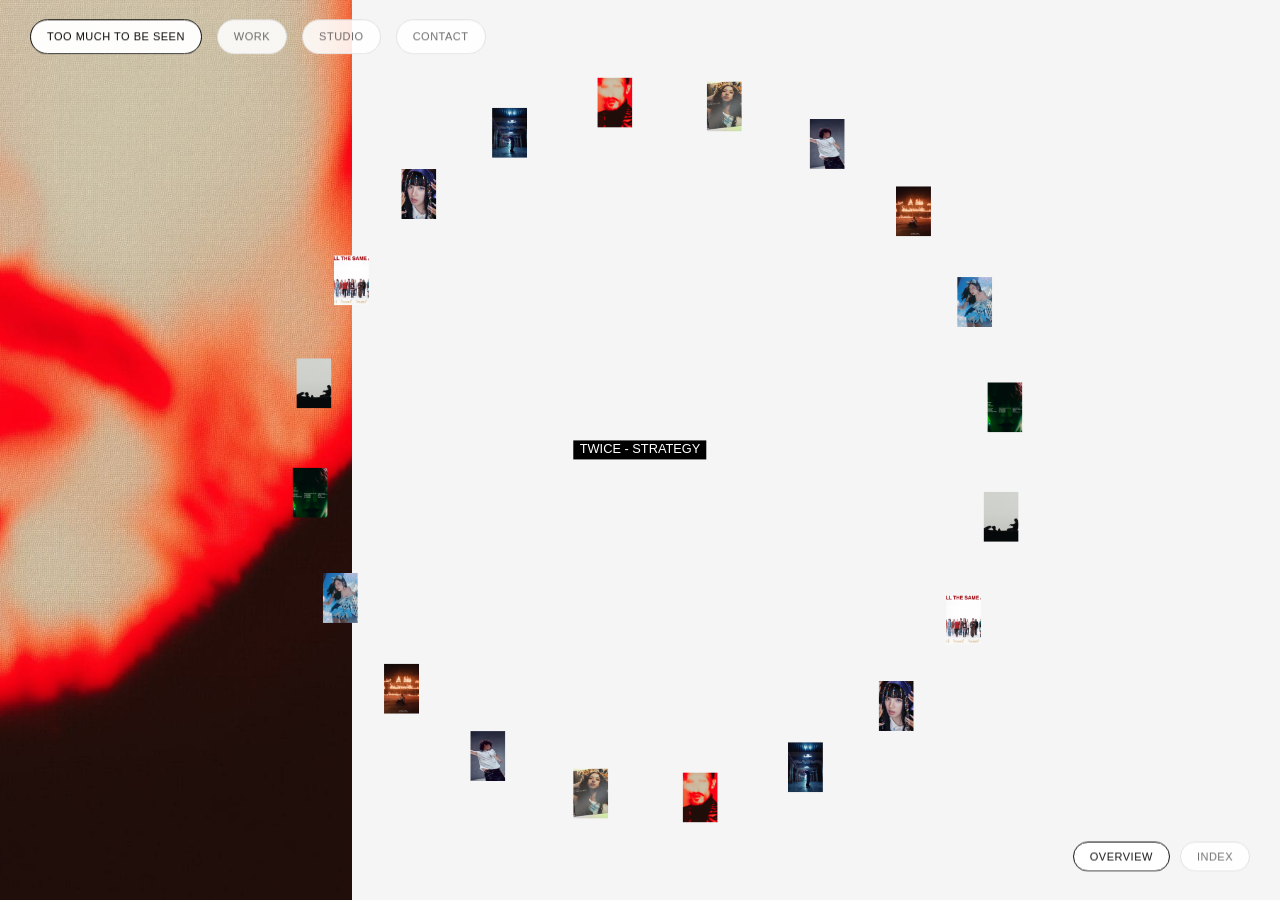
==== index.html @ b41913c9 "Update video resolution to 360p and change font to Helvetica - Changed all video references from 108" ====
<!DOCTYPE html>
<html lang="en">
<head>
    <meta charset="UTF-8">
    <meta name="viewport" content="width=device-width, initial-scale=1.0">
    <title>UNVEIL®</title>
    <meta name="description" content="UNVEIL® is a creative studio using technology to expand human creativity">
    <link rel="stylesheet" href="styles.css">
    <!-- GSAP Library -->
    <script src="https://cdnjs.cloudflare.com/ajax/libs/gsap/3.12.5/gsap.min.js"></script>
</head>
<body>
    <!-- Header Navigation -->
    <header class="header">
        <nav class="nav">
            <a href="index.html" class="nav-item active">TOO MUCH TO BE SEEN</a>
            <a href="work.html" class="nav-item">WORK</a>
            <a href="#studio" class="nav-item">STUDIO</a>
            <a href="#contact" class="nav-item">CONTACT</a>
        </nav>
    </header>

    <!-- Slider Container -->
    <div class="slider">
        <p class="slide-title">Blurred Vision</p>
    </div>

    <!-- Thumbnail Wheel -->
    <div class="thumbnail-wheel"></div>

    <!-- Bottom Navigation -->
    <footer class="bottom-nav">
        <button class="nav-btn active">OVERVIEW</button>
        <button class="nav-btn">INDEX</button>
    </footer>

    <!-- Fullpage Modal -->
    <div class="fullpage-modal" id="fullpageModal">
        <button class="close-btn" id="closeModal">✕</button>
        <div id="modalContent"></div>
        <div class="modal-overlay">
            <div class="modal-title-section">
                <h2 class="modal-title" id="modalTitle"></h2>
                <p class="modal-subtitle" id="modalSubtitle"></p>
            </div>
            <button class="modal-toggle-btn" id="modalToggleBtn">MORE</button>
            <div class="modal-description" id="modalDescription"></div>
        </div>
    </div>

    <script src="script.js"></script>
</body>
</html>
---- styles.css ----
/* Reset */
* {
    margin: 0;
    padding: 0;
    box-sizing: border-box;
}

html, body {
    width: 100%;
    height: 100%;
    overflow: hidden;
}

body {
    font-family: 'Helvetica Neue', Helvetica, Arial, sans-serif;
    background-color: #f5f5f5;
    color: #000000;
    line-height: 1.5;
    -webkit-font-smoothing: antialiased;
    -moz-osx-font-smoothing: grayscale;
}

img {
    width: 100%;
    height: 100%;
    object-fit: cover;
}

/* Header */
.header {
    position: fixed;
    top: 0;
    left: 0;
    right: 0;
    z-index: 1000;
    padding: 20px 30px;
    background: transparent;
}

.nav {
    display: flex;
    gap: 15px;
}

.nav-item {
    padding: 8px 16px;
    font-size: 11px;
    font-weight: 400;
    letter-spacing: 0.5px;
    color: #666;
    text-decoration: none;
    background: rgba(255, 255, 255, 0.9);
    border: 1px solid #e0e0e0;
    border-radius: 20px;
    transition: all 0.3s ease;
    backdrop-filter: blur(10px);
}

.nav-item:hover {
    background: rgba(255, 255, 255, 1);
    color: #000;
    border-color: #ccc;
}

.nav-item.active {
    background: rgba(255, 255, 255, 1);
    color: #000;
    border-color: #000;
}

/* Slider */
.slider {
    position: fixed;
    width: 100vw;
    height: 100vh;
    overflow: hidden;
}

.slide {
    position: absolute;
    width: 45vw;
    height: 100vh;
    overflow: hidden;
}

.slide img,
.slide iframe {
    width: 100%;
    height: 100%;
    object-fit: cover;
    display: block;
}

.slide-title {
    position: absolute;
    top: 50%;
    left: 50%;
    transform: translate(-50%, -50%);
    color: #fff;
    text-align: center;
    text-transform: uppercase;
    font-size: 0.8rem;
    font-weight: 500;
    line-height: 1;
    background-color: #000;
    padding: 0.2rem 0.4rem;
    pointer-events: none;
    z-index: 2;
}

/* Thumbnail Wheel */
.thumbnail-wheel {
    position: fixed;
    top: 0;
    left: 0;
    width: 100vw;
    height: 100vh;
    pointer-events: none;
    z-index: 1;
}

.thumbnail-item {
    position: absolute;
    width: 35px;
    height: 50px;
    overflow: hidden;
}

/* Bottom Navigation */
.bottom-nav {
    position: fixed;
    bottom: 30px;
    right: 30px;
    z-index: 1000;
    display: flex;
    gap: 10px;
}

.nav-btn {
    padding: 8px 16px;
    font-size: 11px;
    font-weight: 400;
    letter-spacing: 0.5px;
    color: #666;
    background: rgba(255, 255, 255, 0.9);
    border: 1px solid #e0e0e0;
    border-radius: 20px;
    cursor: pointer;
    transition: all 0.3s ease;
    backdrop-filter: blur(10px);
    font-family: 'Helvetica Neue', Helvetica, Arial, sans-serif;
}

.nav-btn:hover {
    background: rgba(255, 255, 255, 1);
    color: #000;
    border-color: #ccc;
}

.nav-btn.active {
    background: rgba(255, 255, 255, 1);
    color: #000;
    border-color: #000;
}

/* Responsive Design */
@media (max-width: 1024px) {
    .slide {
        width: 60vw;
    }

    .thumbnail-item {
        width: 25px;
        height: 40px;
    }
}

@media (max-width: 768px) {
    .header {
        padding: 15px 20px;
    }

    .nav {
        flex-wrap: wrap;
        gap: 8px;
    }

    .nav-item {
        font-size: 10px;
        padding: 6px 12px;
    }

    .slide {
        width: 75vw;
    }

    .thumbnail-item {
        width: 20px;
        height: 30px;
    }

    .bottom-nav {
        bottom: 20px;
        right: 20px;
    }

    .nav-btn {
        font-size: 10px;
        padding: 6px 12px;
    }
}

/* Fullpage Modal */
.fullpage-modal {
    position: fixed;
    top: 0;
    left: 0;
    width: 100vw;
    height: 100vh;
    background: #000;
    z-index: 9999;
    display: none;
    align-items: center;
    justify-content: center;
}

.fullpage-modal.active {
    display: flex;
}

.fullpage-modal video,
.fullpage-modal img {
    max-width: 100%;
    max-height: 100%;
    object-fit: contain;
}

.fullpage-modal .close-btn {
    position: absolute;
    top: 30px;
    right: 30px;
    width: 40px;
    height: 40px;
    background: rgba(255, 255, 255, 0.9);
    border: none;
    border-radius: 50%;
    cursor: pointer;
    font-size: 20px;
    color: #000;
    display: flex;
    align-items: center;
    justify-content: center;
    transition: all 0.3s ease;
    z-index: 10000;
}

.fullpage-modal .close-btn:hover {
    background: rgba(255, 255, 255, 1);
    transform: rotate(90deg);
}

/* Modal Overlay */
.modal-overlay {
    position: absolute;
    top: 0;
    left: 0;
    width: 100%;
    height: 100%;
    pointer-events: none;
    z-index: 10001;
}

.modal-title-section {
    position: absolute;
    top: 40px;
    left: 40px;
    pointer-events: auto;
}

.modal-title {
    font-size: 24px;
    font-weight: 500;
    color: #fff;
    margin: 0;
    text-transform: uppercase;
    letter-spacing: 1px;
    line-height: 1.2;
}

.modal-subtitle {
    font-size: 14px;
    font-weight: 300;
    color: #ccc;
    margin: 8px 0 0 0;
    text-transform: uppercase;
    letter-spacing: 0.5px;
}

.modal-toggle-btn {
    position: absolute;
    top: 100px;
    left: 40px;
    padding: 8px 16px;
    font-size: 11px;
    font-weight: 400;
    letter-spacing: 0.5px;
    color: #666;
    background: rgba(255, 255, 255, 0.9);
    border: 1px solid #e0e0e0;
    border-radius: 20px;
    cursor: pointer;
    transition: all 0.3s ease;
    backdrop-filter: blur(10px);
    font-family: 'Helvetica Neue', Helvetica, Arial, sans-serif;
    pointer-events: auto;
    text-transform: uppercase;
}

.modal-toggle-btn:hover {
    background: rgba(255, 255, 255, 1);
    color: #000;
    border-color: #ccc;
}

.modal-description {
    position: absolute;
    top: 140px;
    left: 40px;
    right: 40px;
    max-width: 600px;
    max-height: 0;
    overflow: hidden;
    transition: max-height 0.4s ease;
    pointer-events: auto;
}

.modal-description.expanded {
    max-height: 400px;
    overflow-y: auto;
}

.modal-description p {
    font-size: 14px;
    font-weight: 300;
    color: #fff;
    line-height: 1.6;
    margin: 0 0 12px 0;
    white-space: pre-line;
}

.modal-description::-webkit-scrollbar {
    width: 4px;
}

.modal-description::-webkit-scrollbar-track {
    background: rgba(255, 255, 255, 0.1);
}

.modal-description::-webkit-scrollbar-thumb {
    background: rgba(255, 255, 255, 0.5);
    border-radius: 2px;
}

.modal-description::-webkit-scrollbar-thumb:hover {
    background: rgba(255, 255, 255, 0.7);
}

@media (max-width: 768px) {
    .modal-title-section {
        top: 20px;
        left: 20px;
    }

    .modal-title {
        font-size: 18px;
    }

    .modal-subtitle {
        font-size: 12px;
    }

    .modal-toggle-btn {
        top: 80px;
        left: 20px;
        padding: 8px 16px;
        font-size: 11px;
    }

    .modal-description {
        top: 120px;
        left: 20px;
        right: 20px;
    }

    .modal-description p {
        font-size: 12px;
    }
}

/* Hide scrollbar */
body::-webkit-scrollbar {
    width: 0;
    background: transparent;
}

body {
    scrollbar-width: none;
    -ms-overflow-style: none;
}
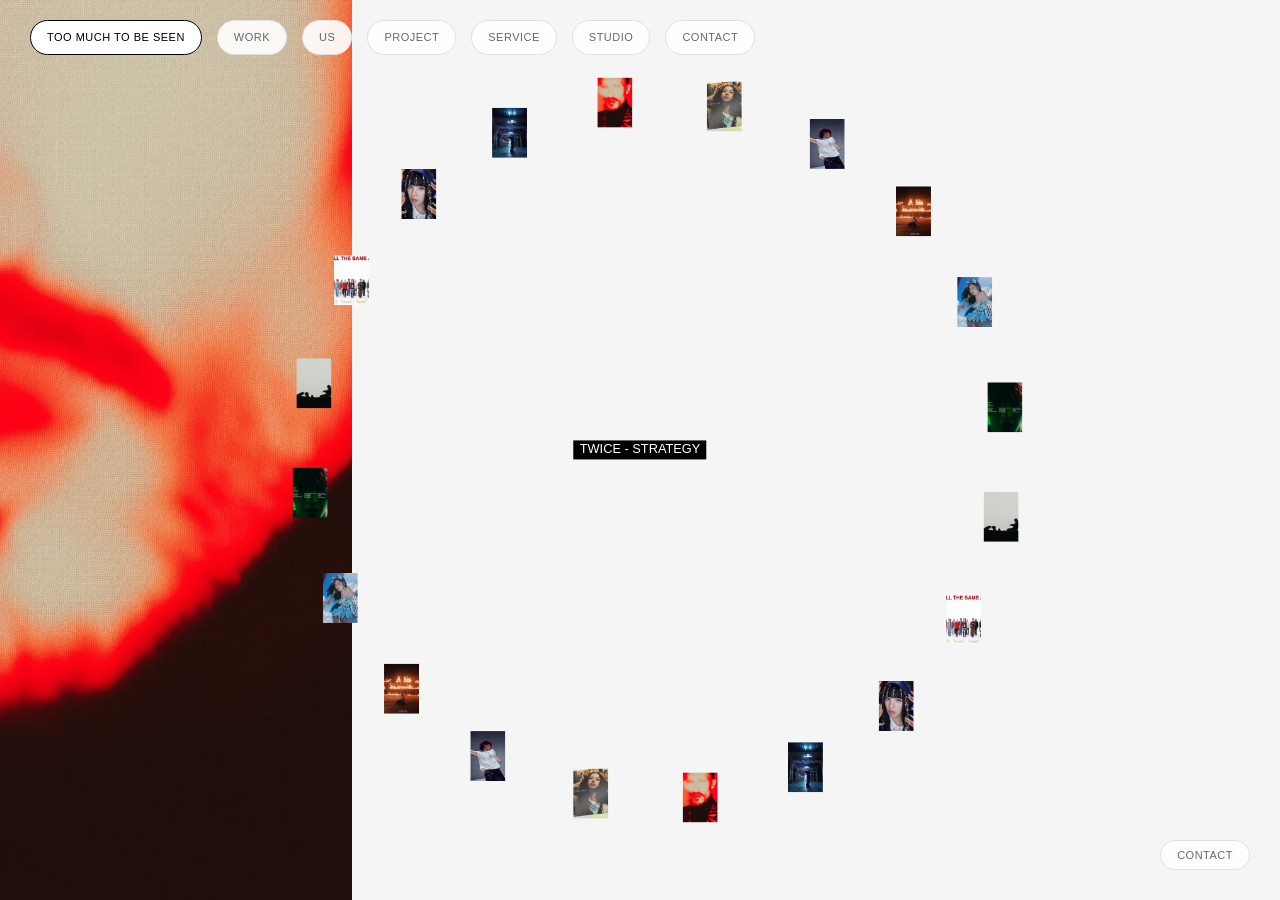
==== commit b9e893f8: "헤더와 비메오 임배드 헤더 카테고리 변경과 썸네일 클릭 시 풀페이지로 나오는 영상은 비메오 임배드로 변경." ====
--- a/index.html
+++ b/index.html
@@ -15,6 +15,9 @@
         <nav class="nav">
             <a href="index.html" class="nav-item active">TOO MUCH TO BE SEEN</a>
             <a href="work.html" class="nav-item">WORK</a>
+            <a href="#us" class="nav-item">US</a>
+            <a href="#project" class="nav-item">PROJECT</a>
+            <a href="#service" class="nav-item">SERVICE</a>
             <a href="#studio" class="nav-item">STUDIO</a>
             <a href="#contact" class="nav-item">CONTACT</a>
         </nav>
@@ -30,8 +33,7 @@
 
     <!-- Bottom Navigation -->
     <footer class="bottom-nav">
-        <button class="nav-btn active">OVERVIEW</button>
-        <button class="nav-btn">INDEX</button>
+        <button class="nav-btn">CONTACT</button>
     </footer>
 
     <!-- Fullpage Modal -->
--- a/styles.css
+++ b/styles.css
@@ -229,6 +229,12 @@
 }
 
 .fullpage-modal video,
+.fullpage-modal iframe {
+    width: 100%;
+    height: 100%;
+    object-fit: cover;
+}
+
 .fullpage-modal img {
     max-width: 100%;
     max-height: 100%;
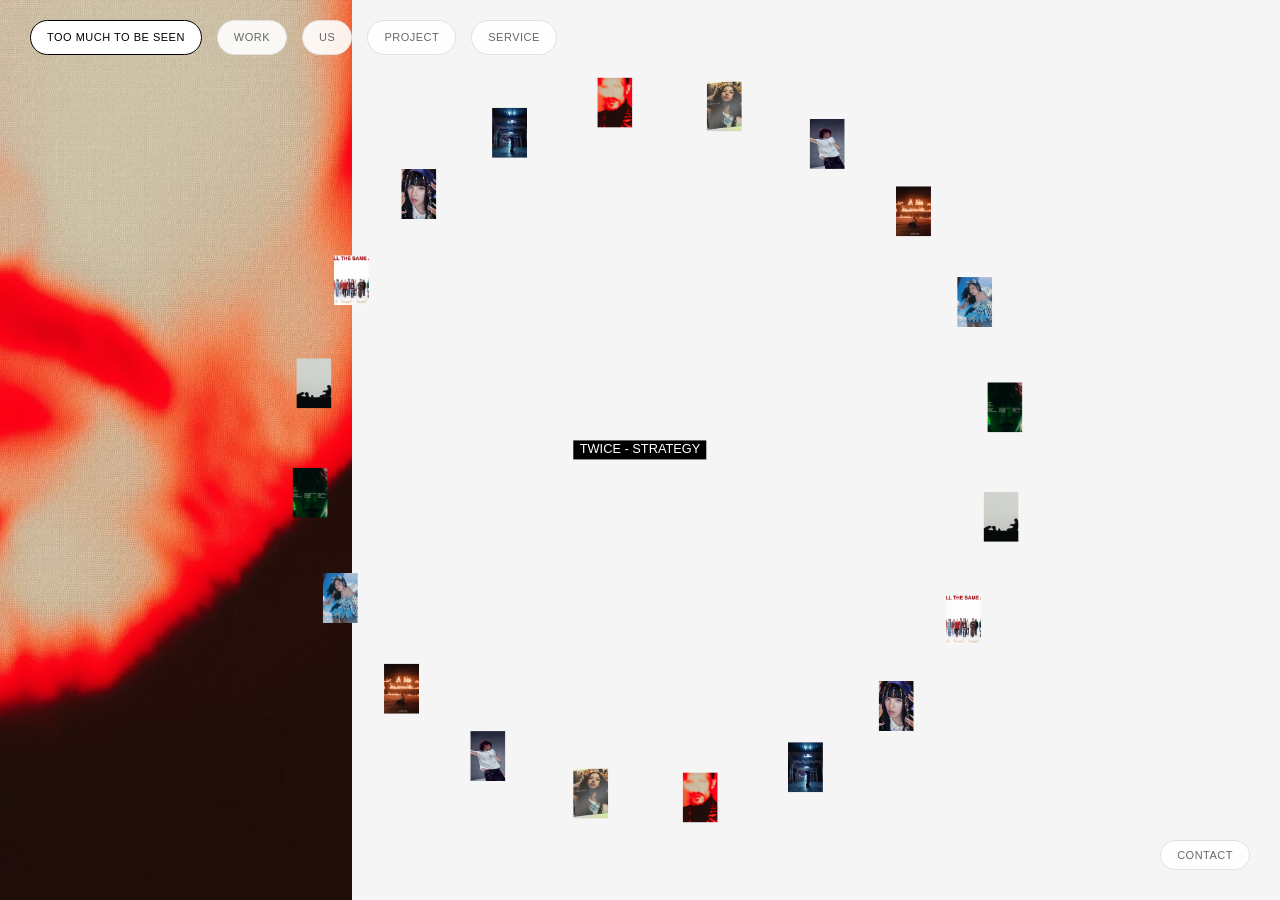
==== commit 180fbac3: "Update fullpage modal to use Vimeo embeds and refine navigation - Replace local video playback with " ====
--- a/index.html
+++ b/index.html
@@ -18,8 +18,6 @@
             <a href="#us" class="nav-item">US</a>
             <a href="#project" class="nav-item">PROJECT</a>
             <a href="#service" class="nav-item">SERVICE</a>
-            <a href="#studio" class="nav-item">STUDIO</a>
-            <a href="#contact" class="nav-item">CONTACT</a>
         </nav>
     </header>
 
